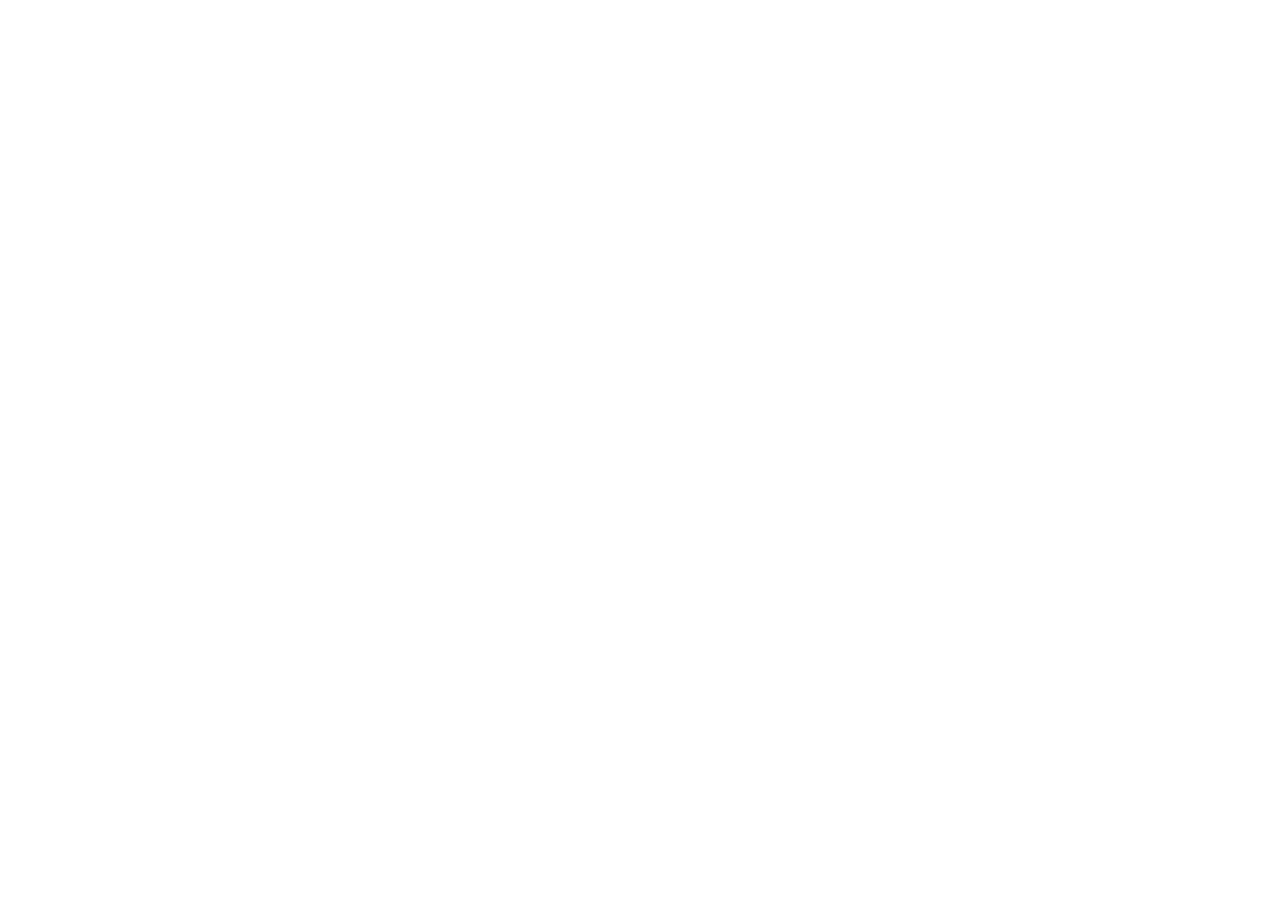
==== index.html @ e5df5e2b "html update setting up skeleton to start writing code" ====
<!DOCTYPE html>
<html lang="en">
    <head>
        <meta charset="UTF-8">
        <meta name="viewport" content="width=device-width, initial-scale=1.0">

        <title>🌻Sundrop🌻</title>

        <link rel="stylesheet" href="style.css">
    </head>

    <body>
        
    </body>
</html>
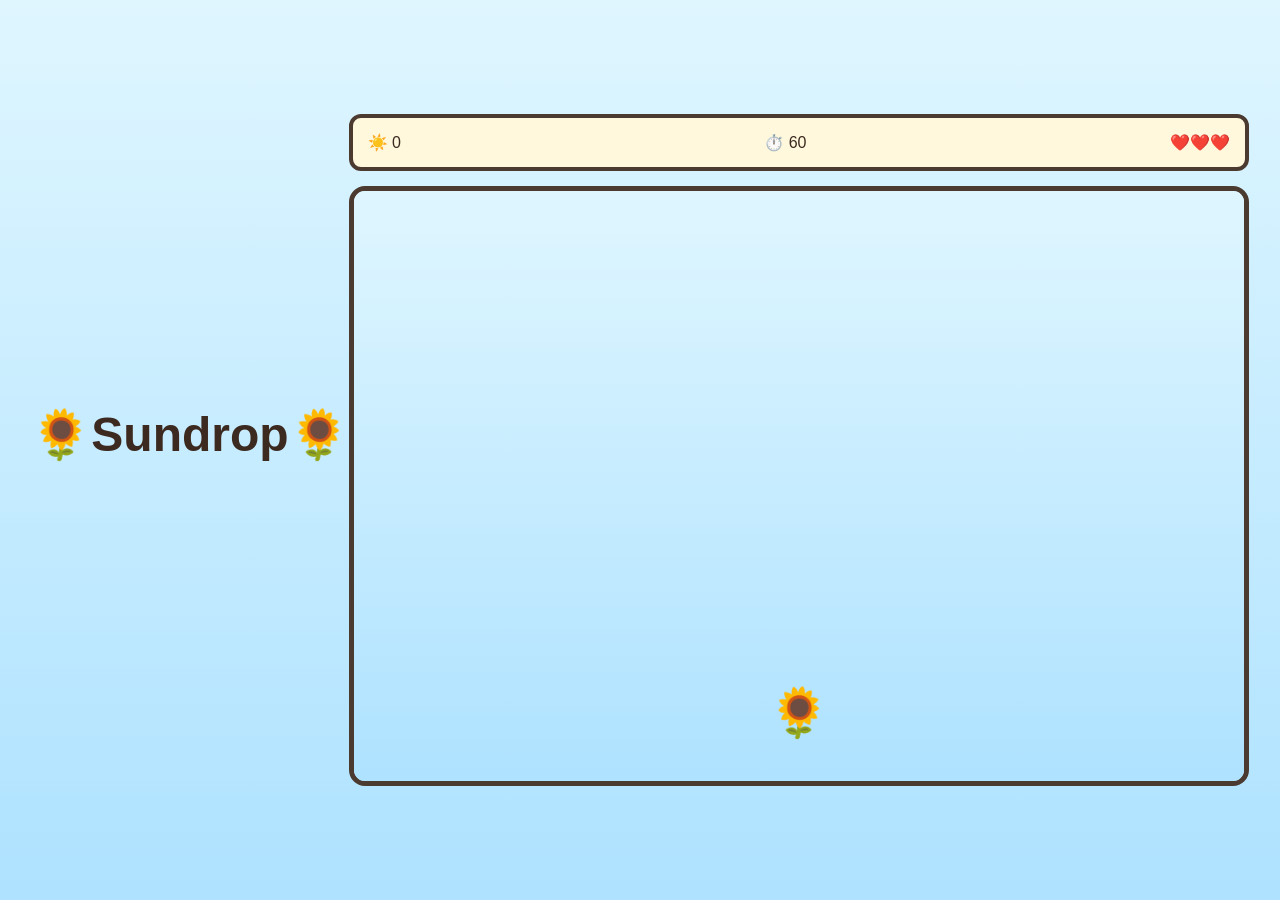
==== commit c0451251: "Build Foundation phase update built HTML layout and CSS background and started player movement code " ====
--- a/index.html
+++ b/index.html
@@ -10,6 +10,38 @@
     </head>
 
     <body>
-        
+        <header>
+            <h1>🌻Sundrop🌻</h1>
+        </header>
+
+        <main>
+            <!-- display -->
+            <section id="display">
+                <div class="display-item">
+                   ☀️ <span id="score">0</span>
+                </div>
+
+                <div class="display-item">
+                    ⏱️ <span id="timer">60</span>
+                </div>
+
+                <div class="hud-item">
+                    ❤️❤️❤️
+                </div>
+            </section>
+            
+            <!-- game area -->
+            <section id="game-container">
+                <!-- sky -->
+                <div id="sky">
+                    <div id="player">🌻</div>
+                </div>
+                
+                <!-- ground -->
+                <div id="ground"></div>
+            </section>
+        </main>
+
+        <script src="script.js"></script>
     </body>
 </html>
--- a/style.css
+++ b/style.css
@@ -0,0 +1,108 @@
+/* color palette */
+:root{
+    --sky: #AEE2FF;
+    --lighter-sky: #DFF6FF;
+
+    --grass: #7AC74F;
+    --dark-grass: #5A9E38;
+    --sunflower: #FFD447;
+    --soil: #8B5E3C;
+
+    --panel: #FFF8DC;
+    --border: #4B3A2F;
+    --text: #3C2A21;
+}
+
+/* reset */
+*{
+    margin: 0;
+    padding: 0;
+    box-sizing: border-box;
+}
+
+/* page */
+body{
+    font-family:'Segoe UI', Tahoma, Geneva, Verdana, sans-serif;
+    min-height: 100vh;
+    display: flex;
+    justify-content: center;
+    align-items: center;
+
+    color: var(--text);
+    background: linear-gradient(
+        var(--lighter-sky),
+        var(--sky)
+    )
+}
+
+main{
+    width: min(900px, 95vw);
+}
+
+/* header */
+header{
+    text-align: center;
+    margin-bottom: 30px;
+}
+
+header h1{
+    font-size: 3rem;
+}
+
+header p{
+    margin-top: .5rem;
+}
+
+/* display */
+#display{
+    display: flex;
+    justify-content: space-between;
+    background: var(--panel);
+    border: 4px solid var(--border);
+    border-radius: 12px;
+    padding: 15px;
+    margin-bottom: 15px;
+}
+
+/* game container */
+#game-container{
+    position: relative;
+    width: 100%;
+    height: 600px;
+    overflow: hidden;
+    border: 5px solid var(--border);
+    border-radius: 16px;
+}
+
+/* sky */
+#sky{
+    position:relative;
+    width:100%;
+    height:100%;
+
+    background:linear-gradient(
+        var(--lighter-sky),
+        var(--sky)
+    )
+}
+
+/* ground */
+#ground{
+    position: absoluste;
+    bottom: 0;
+    width: 100%;
+    height: 80px;
+
+    background: var(--grass);
+    border-top: 6px solid var(--dark-grass);
+}
+
+/* player */
+#player{
+    position: absolute;
+    bottom: 40px;
+    left: 50%;
+    transform: translateX(-50%);
+    font-size: 3rem;
+    user-select: none
+}
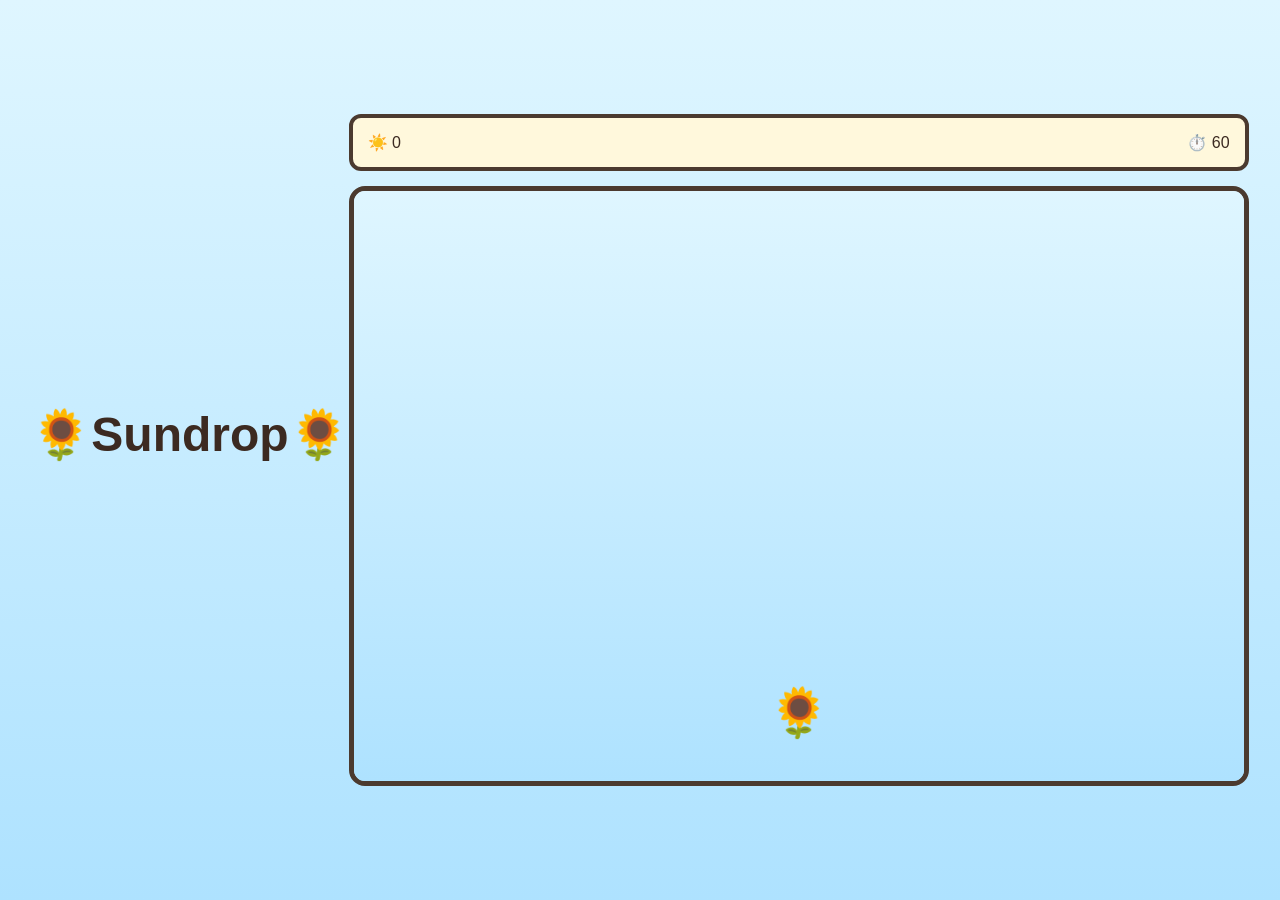
==== commit 47eef363: "html update removing hearts system to simplify game logic during time crunch" ====
--- a/index.html
+++ b/index.html
@@ -24,10 +24,6 @@
                 <div class="display-item">
                     ⏱️ <span id="timer">60</span>
                 </div>
-
-                <div class="hud-item">
-                    ❤️❤️❤️
-                </div>
             </section>
             
             <!-- game area -->
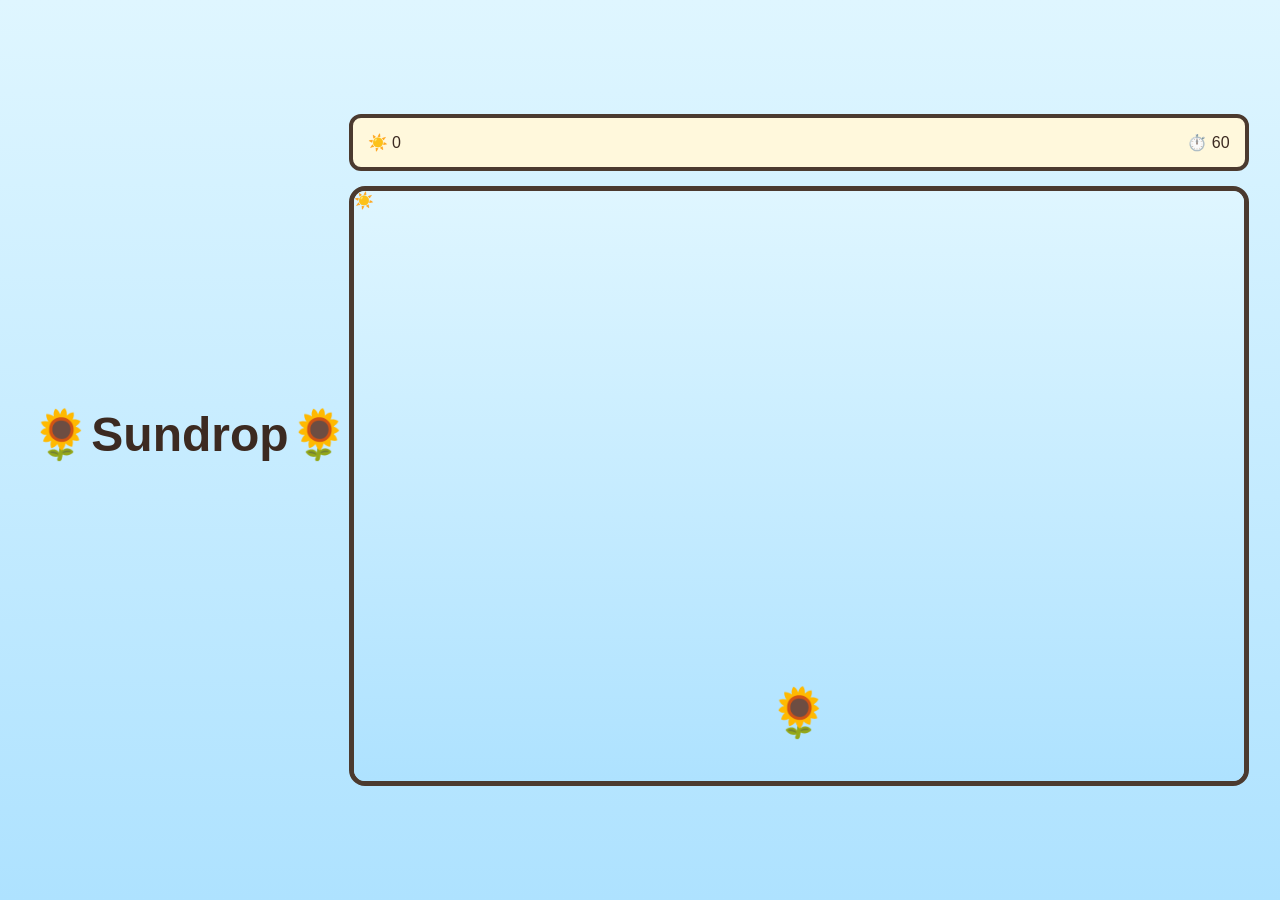
==== commit db7a9d49: "html, js, and md updates added gameplay section to md notes file and making small changes to other f" ====
--- a/index.html
+++ b/index.html
@@ -30,6 +30,8 @@
             <section id="game-container">
                 <!-- sky -->
                 <div id="sky">
+                    <div id="sunshine">☀️</div>
+                    
                     <div id="player">🌻</div>
                 </div>
                 
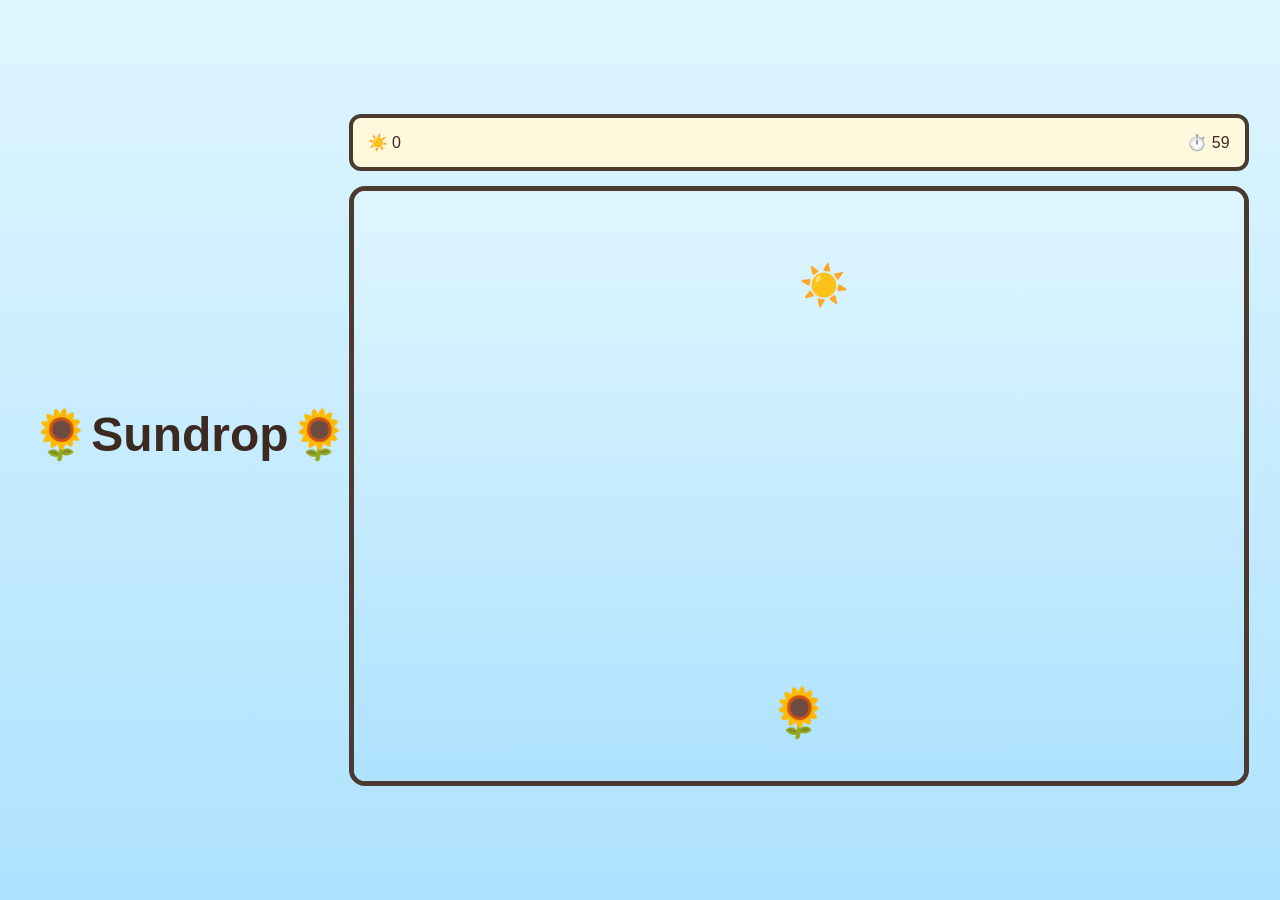
==== commit 38dec0b2: "html update created section for game over screen" ====
--- a/index.html
+++ b/index.html
@@ -37,6 +37,21 @@
                 
                 <!-- ground -->
                 <div id="ground"></div>
+
+                <!-- game over screen -->
+                <div id="game-over">
+                    <div id="game-over-content">
+                        <h2>🌻 Summer's Over! 🌻</h2>
+
+                        <p>You collected</p>
+
+                        <p class="final-score">
+                            ☀️ <span id="final-score">0</span>
+                        </p>
+
+                        <button id="restart-button">Play Again</button>
+                    </div>
+                </div>
             </section>
         </main>
 
--- a/style.css
+++ b/style.css
@@ -105,4 +105,13 @@
     transform: translateX(-50%);
     font-size: 3rem;
     user-select: none
+}
+
+/* sunshine */
+#sunshine{
+    position: absolute;
+    top: 0;
+    left: 50%;
+    font-size: 2.5rem;
+    user-select: none;
 }
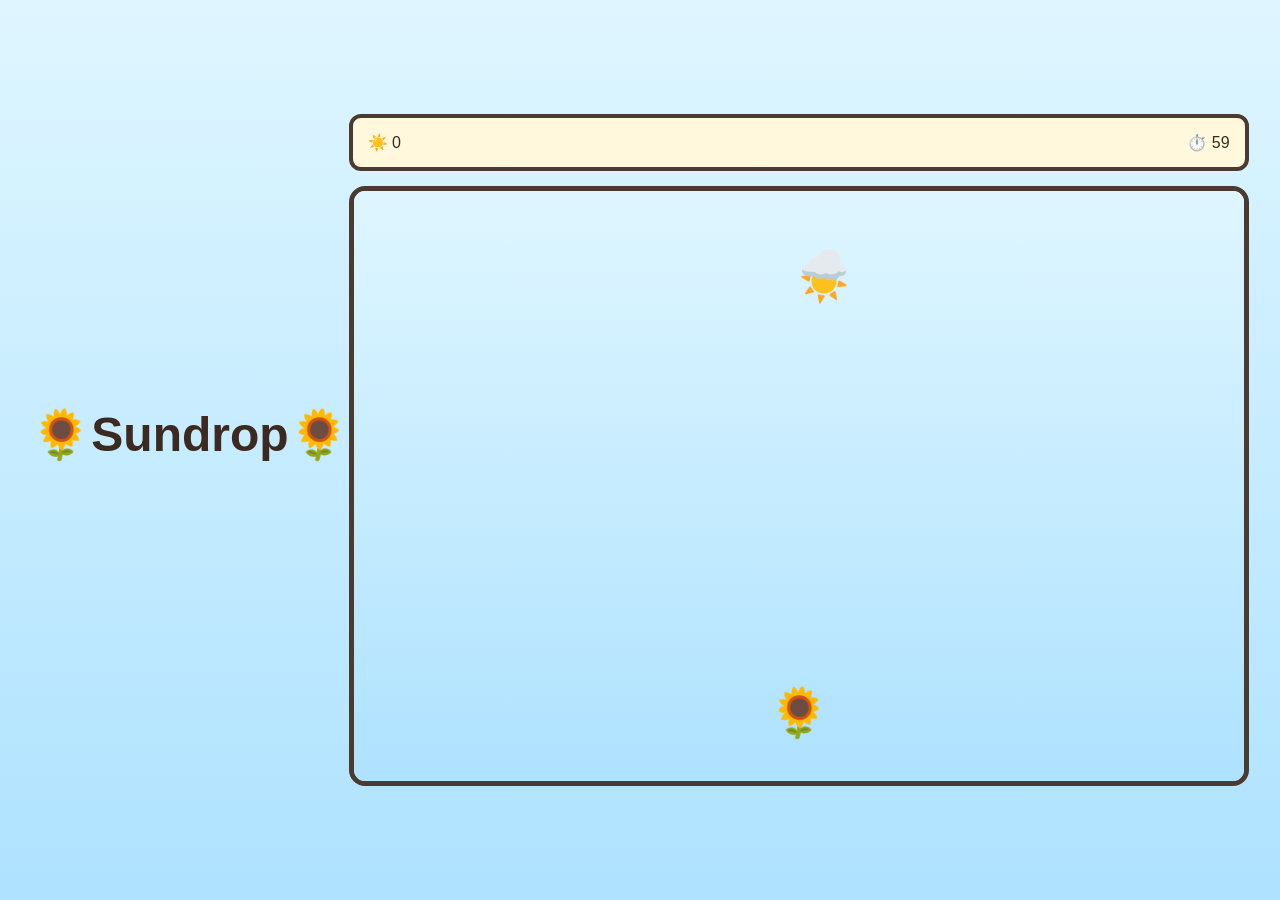
==== commit 50b414b9: "html, css, js, and assets folder update completed core gameplay mechanics and saved a progress scree" ====
--- a/index.html
+++ b/index.html
@@ -32,6 +32,8 @@
                 <div id="sky">
                     <div id="sunshine">☀️</div>
                     
+                    <div id="cloud">☁️</div>
+
                     <div id="player">🌻</div>
                 </div>
                 
--- a/style.css
+++ b/style.css
@@ -97,6 +97,24 @@
     border-top: 6px solid var(--dark-grass);
 }
 
+/* sunshine */
+#sunshine{
+    position: absolute;
+    top: 0;
+    left: 50%;
+    font-size: 2.5rem;
+    user-select: none;
+}
+
+/* cloud */
+#cloud{
+    position: absolute;
+    top: 0;
+    left: 50%;
+    font-size: 2.5rem;
+    user-select: none;
+}
+
 /* player */
 #player{
     position: absolute;
@@ -107,11 +125,53 @@
     user-select: none
 }
 
-/* sunshine */
-#sunshine{
+/* game over screen */
+#game-over{
     position: absolute;
     top: 0;
-    left: 50%;
-    font-size: 2.5rem;
-    user-select: none;
+    left: 0;
+    width: 100%;
+    height: 100%;
+    display: none;
+    justify-content: center;
+    align-items: center;
+    z-index: 10;
+
+    background: rgba(255, 248, 220, 0.9);
+}
+
+#game-over-content{
+    text-align: center;
+    padding: 30px;
+    border-radius: 16px;
+
+    background: var(--panel);
+    border: 5px solid var(--border);
+    border-radius: 16px;
+    box-shadow: 0 6px 0 var(--border);
+}
+
+#game-over h2{
+    margin-bottom: 15px;
+}
+
+.final-score {
+    font-size: 2rem;
+    margin: 15px 0;
+}
+
+#restart-button {
+    padding: 12px 24px;
+    border: 4px solid var(--border);
+    border-radius: 10px;
+    font-size: 1rem;
+    font-weight: bold;
+    cursor: pointer;
+
+    background: var(--sunflower);
+    color: var(--text);
+}
+
+#restart-button:hover {
+    transform: translateY(-2px);
 }
